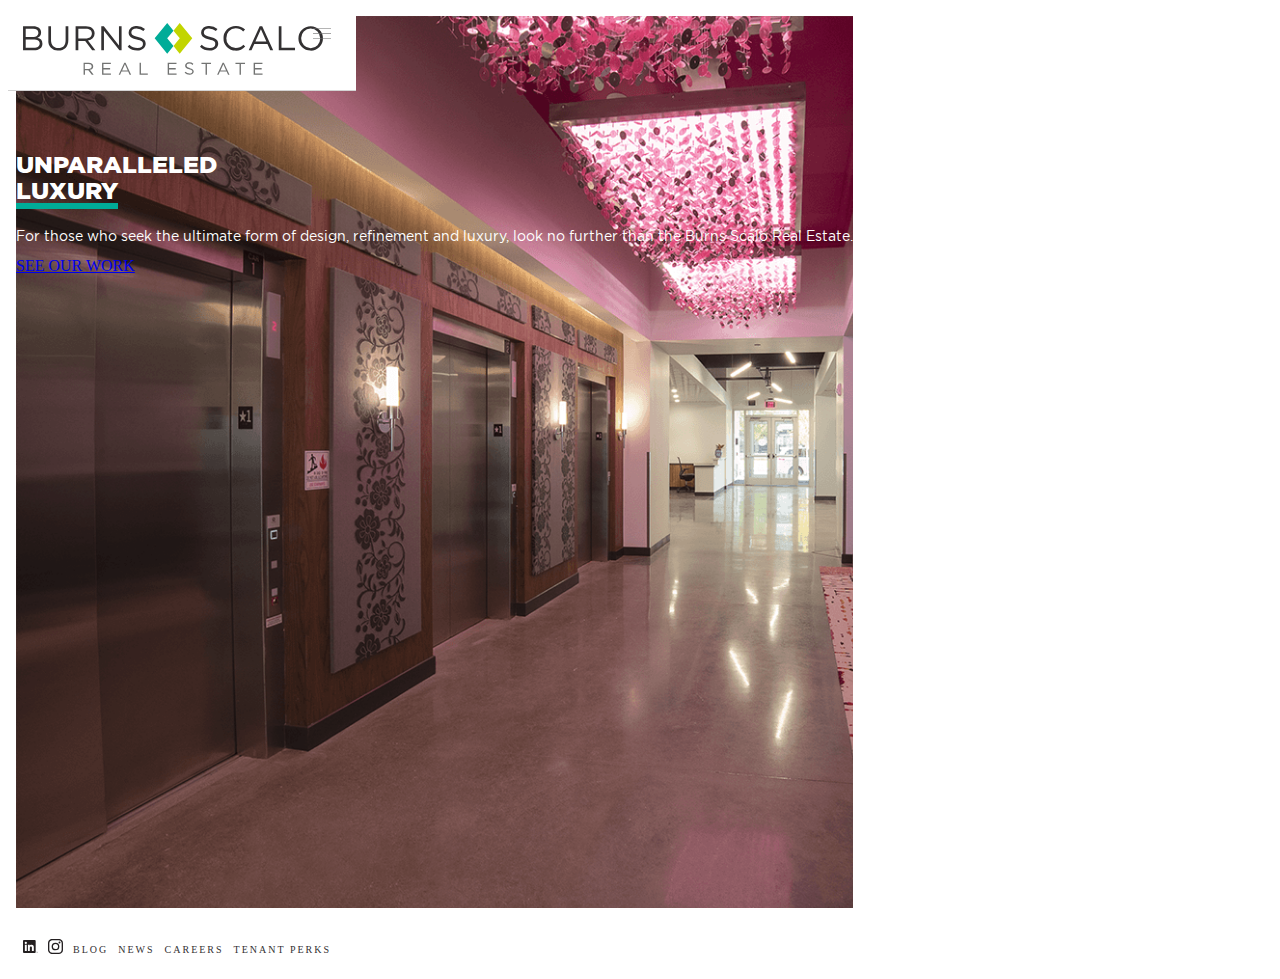
==== index.html @ f6ac452b "," ====
<!doctype html>
<html lang="en">
  <head>
    <!-- Required meta tags -->
    <meta charset="utf-8">
    <meta name="viewport" content="width=device-width, initial-scale=1">

    <!-- Bootstrap CSS -->
    <link href="https://cdn.jsdelivr.net/npm/bootstrap@5.0.0-beta2/dist/css/bootstrap.min.css" rel="stylesheet" integrity="sha384-BmbxuPwQa2lc/FVzBcNJ7UAyJxM6wuqIj61tLrc4wSX0szH/Ev+nYRRuWlolflfl" crossorigin="anonymous">
    <link href="css/style.css" type="text/css" rel="stylesheet">
    <link href="css/fonts/stylesheet.css" type="text/css" rel="stylesheet">
    <title>Burns Scalo Real Estate</title>
  </head>
  <body>

    <header class="col-12 float-left">



        <div class="logo-container col-6 offset-3 float-left">
      <a href="#" class="12 float-left p-0"><img src="assets/logo.svg" alt="Burns Scalo logo to home page" class="col-12 float-left"></a>
      </div>

      <div class="menu-container col-1 offset-2">
      <a href="#" class="col-12 float-left"><img src="assets/menu.svg" alt="Dropdown Menu" class="dropdown-menu-custom"></a>
      </div>
      </header>

      <nav class="col-12">
          </nav>

<div class="scroll-container col-12 p-0">
      <section class="col-12" id="container-1">
        <span class="top"></span>

        <video muted autoplay playsinline class="video-background">
<source src="assets/videos/home2.mp4" type="video/mp4">
<source src="movie.ogg" type="video/ogg">
Your browser does not support the video tag.
</video>

<h1 class="col-10 offset-1">A Luxury Real Estate Firm</h1>
        </section>



<section class="scroll container col-12" id="container-2">
<span class="top"></span>

<!-- begin draft lines -->

<svg xmlns="http://www.w3.org/2000/svg" width="2" height="1080" viewBox="0 0 2 1080" class="svg-v-1">
  <line data-name="Line V 1" y2=800 transform="translate(1)" fill="none" stroke="#D1D3D4" stroke-width="1"/>
</svg>

<svg xmlns="http://www.w3.org/2000/svg" width="2" height="1080" viewBox="0 0 2 1080" class="svg-v-2">
  <line data-name="Line V 1" y2=800 transform="translate(1)" fill="none" stroke="#D1D3D4" stroke-width="1"/>
</svg>

<svg xmlns="http://www.w3.org/2000/svg" viewBox="0 0 1920 2" class="svg-h-1">
  <line data-name="Line 1" x2="1920" transform="translate(0 1)" fill="none" stroke="#D1D3D4" stroke-width="1" id="line1"/>
</svg>

<svg xmlns="http://www.w3.org/2000/svg" viewBox="0 0 1920 2" class="svg-h-2">
  <line data-name="Line 1" x2="1920" transform="translate(0 1)" fill="none" stroke="#D1D3D4" stroke-width="1" id="line2"/>
</svg>

<!-- end draft lines -->

<div class="image-container col-12">
<img src="assets/images/evolution.png" alt="outdoor patio space with view of pittsburgh in the background" class="col-12">
</div>

<div class="copy-container col-10 offset-1">
  <h2 class="col-10 offset-1">THE EVOLUTION
    <br>
<span class="green-underline">OF OFFICE</span></h2>
<p class="col-10 offset-1">
Sometimes the best way to transform an industry is to create your own. Our approach is informed by human values—namely, a desire for health and happiness—and adheres to the principle that commercial real estate creates a framework for life.
  </p>
  </div>
</section>



<section class="col-12 p-0">
<embed class="col-12 p-0" src="push-1.html" id="cover-1">

</section>




<section class="scroll container col-12" id="container-3">
<span class="top"></span>

<!-- begin draft lines -->

<svg xmlns="http://www.w3.org/2000/svg" width="2" height="1080" viewBox="0 0 2 1080" class="svg-v-1">
  <line data-name="Line V 1" y2=800 transform="translate(1)" fill="none" stroke="#D1D3D4" stroke-width="1"/>
</svg>

<svg xmlns="http://www.w3.org/2000/svg" width="2" height="1080" viewBox="0 0 2 1080" class="svg-v-2">
  <line data-name="Line V 1" y2=800 transform="translate(1)" fill="none" stroke="#D1D3D4" stroke-width="1"/>
</svg>

<svg xmlns="http://www.w3.org/2000/svg" viewBox="0 0 1920 2" class="svg-h-1">
  <line data-name="Line 1" x2="1920" transform="translate(0 1)" fill="none" stroke="#D1D3D4" stroke-width="1"/>
</svg>

<svg xmlns="http://www.w3.org/2000/svg" viewBox="0 0 1920 2" class="svg-h-2">
  <line data-name="Line 1" x2="1920" transform="translate(0 1)" fill="none" stroke="#D1D3D4" stroke-width="1"/>
</svg>

<!-- end draft lines -->

<div class="image-container col-12">
<img src="assets/images/elevated.png" alt="outdoor patio space with view of pittsburgh in the background" class="col-12">
</div>

<div class="copy-container col-10 offset-1">
  <h2 class="col-10 offset-1">ELEVATED
    <br>
<span class="green-underline">EXPERIENCE</span></h2>
<p class="col-10 offset-1">
Enriching experiences that keep people’s minds fresh and sharp, providing them with a healthier, safer, and more stimulating stage upon which to play out their lives.
</p>
  </div>
</section>



<section class="col-12 p-0">
<object class="col-12 p-0" data="push-2.html" id="cover-2">
</object>
</section>



        </div><!-- CLOSES SCROLL CONTAINER -->

        <footer class="col-12">
          <ul class="col-2">
            <li><a href="#"><img src="assets/linkedin.svg" alt="#"></a></li>
            <li><a href="#"><img src="assets/instagram.svg" alt="#"></a></li>
            </ul>


            <ul class="col-10">
              <li><a href="#">BLOG</a></li>
              <li><a href="#">NEWS</a></li>
              <li><a href="#">CAREERS</a></li>
              <li><a href="#">TENANT PERKS</a></li>
              </ul>

          </footer>


<!-- DROPDOWN MENU SCRIPT -->
<script>
          function myFunction() {
  var x = document.getElementById("myDIV");
  if (x.style.display === "none") {
    x.style.display = "block";
  } else {
    x.style.display = "none";
  }
}
</script>

<!-- END DROPDOWN MENU SCRIPT -->

    <!-- Optional JavaScript; choose one of the two! -->

    <!-- Option 1: Bootstrap Bundle with Popper -->
    <script src="https://cdn.jsdelivr.net/npm/bootstrap@5.0.0-beta2/dist/js/bootstrap.bundle.min.js" integrity="sha384-b5kHyXgcpbZJO/tY9Ul7kGkf1S0CWuKcCD38l8YkeH8z8QjE0GmW1gYU5S9FOnJ0" crossorigin="anonymous"></script>

    <!-- Option 2: Separate Popper and Bootstrap JS -->
    <!--
    <script src="https://cdn.jsdelivr.net/npm/@popperjs/core@2.6.0/dist/umd/popper.min.js" integrity="sha384-KsvD1yqQ1/1+IA7gi3P0tyJcT3vR+NdBTt13hSJ2lnve8agRGXTTyNaBYmCR/Nwi" crossorigin="anonymous"></script>
    <script src="https://cdn.jsdelivr.net/npm/bootstrap@5.0.0-beta2/dist/js/bootstrap.min.js" integrity="sha384-nsg8ua9HAw1y0W1btsyWgBklPnCUAFLuTMS2G72MMONqmOymq585AcH49TLBQObG" crossorigin="anonymous"></script>
    -->
  </body>
</html>
---- css/style.css ----
/* BEGIN UNIVERSAL STYLES */
body {
  overflow-x: hidden; }

main {
  height: 100vh;
  float: left;
  position: relative;
  overflow: hidden; }

section {
  height: 100vh;
  float: left;
  position: relative;
  overflow: hidden; }

embed {
  height: 100vh;
  width: 100vw; }

object {
  height: 100vh;
  width: 100vw; }

.copy-container {
  background-color: rgba(229, 229, 229, 0.5);
  z-index: 1;
  position: absolute; }

h1 {
  font-family: macklin;
  font-weight: 900;
  font-style: italic;
  color: black;
  font-size: 40px; }

h2 {
  font-family: gotham;
  font-weight: 900;
  color: #333033; }

h3 {
  font-family: gotham;
  font-weight: 900;
  color: #333033; }

h4 {
  font-family: gotham;
  font-weight: 900;
  color: #333033; }

h5 {
  font-family: gotham;
  font-weight: 900;
  color: #333033; }

p {
  font-family: gotham;
  font-size: 14px; }

.green-underline {
  border-bottom: 6px solid #C2D500; }

.turquoise-underline {
  border-bottom: 6px solid #00AC98; }

.orange-underline {
  border-bottom: 6px solid #F26524; }

/* SNAP SCROLL */
.scroll-container {
  height: 100vh;
  overflow-y: scroll;
  scroll-snap-type: y mandatory; }

section {
  height: 100vh;
  scroll-snap-align: center; }

/* ENDS UNIVERSAL STYLES */
/* ----------------------------------------------------------------- */
/* BEGINS HEADER */
header {
  padding: 15px;
  float: left;
  z-index: 200;
  background-color: white;
  position: fixed;
  border-bottom: 1px solid lightgray; }
  header div {
    float: left; }
  header img {
    width: 100%;
    float: left; }

/*CLOSES HEADER */
.dropdown-menu-custom {
  margin-left: -10px !important;
  margin-top: 5px; }

.top {
  position: absolute; }

/* ENDS HEADER */
/* ----------------------------------------------------------------- */
/* BEGINS FOOTER */
footer {
  float: left;
  background-color: white;
  padding-top: 10px;
  padding-left: 10px;
  padding-right: 0;
  z-index: -1;
  /*close ul*/ }
  footer ul {
    list-style: none;
    float: left;
    padding: 0;
    /*close li*/ }
    footer ul li {
      float: left;
      text-align: center;
      padding: 5px; }
    footer ul a {
      color: #333033;
      text-decoration: none;
      font-size: 10px;
      letter-spacing: 2px;
      padding: 0; }
    footer ul img {
      width: 15px;
      height: auto; }

/* CLOSES FOOTER */
/* ENDS FOOTER */
/* ----------------------------------------------------------------- */
/* BEGINS HOME */
#container-1 h1 {
  position: absolute;
  bottom: 10vh;
  z-index: 1;
  color: white; }
#container-1 .video-background {
  position: absolute;
  width: auto;
  height: 100vh;
  z-index: -100; }

#container-2 {
  padding: 0; }
  #container-2 svg {
    position: absolute;
    z-index: 1; }
  #container-2 .svg-v-1 {
    left: 8vw; }
  #container-2 .svg-v-2 {
    right: 8vw; }
  #container-2 .svg-h-1 {
    top: 52vh; }
  #container-2 .svg-h-2 {
    top: 95vh; }
  #container-2 .image-container {
    position: relative;
    margin-top: 7vh;
    overflow: hidden;
    height: 50vh;
    padding: 0; }
  #container-2 img {
    padding: 0;
    float: left;
    position: absolute;
    height: 100%;
    width: auto; }
  #container-2 .copy-container {
    min-height: 43vh;
    margin-top: -5vh;
    padding-top: 7vh;
    padding-bottom: 4vh; }
  #container-2 h2 {
    padding-bottom: 1.5vh; }

#container-3 {
  padding: 0; }
  #container-3 svg {
    position: absolute;
    z-index: 1; }
  #container-3 .svg-v-1 {
    left: 8vw; }
  #container-3 .svg-v-2 {
    right: 8vw; }
  #container-3 .svg-h-1 {
    top: 52vh; }
  #container-3 .svg-h-2 {
    top: 95vh; }
  #container-3 .image-container {
    position: relative;
    margin-top: 7vh;
    overflow: hidden;
    height: 50vh;
    padding: 0; }
  #container-3 img {
    padding: 0;
    float: left;
    position: absolute;
    height: 100%;
    width: auto; }
  #container-3 .copy-container {
    min-height: 43vh;
    margin-top: -5vh;
    padding-top: 7vh;
    padding-bottom: 4vh; }
  #container-3 h2 {
    padding-bottom: 1.5vh; }

/* begins reveal section */
#people {
  height: 125vh !important;
  position: relative; }
  #people h2 {
    margin-bottom: 25px; }
  #people img {
    height: auto;
    position: absolute; }

/* animation */
#people .svg1 {
  position: fixed;
  animation: scale 1s linear infinite;
  animation-play-state: paused;
  animation-delay: calc(var(--scroll) * -.01s);
  animation-iteration-count: 1;
  animation-fill-mode: both;
  top: 0;
  bottom: 0;
  left: -100vw;
  right: 0;
  margin: auto;
  width: 300vw; }
@keyframes scale {
  to {
    transform: scale(16000) translateY(1200px); } }
#people .svg2 {
  position: fixed;
  animation: scale 1s linear infinite;
  animation-play-state: paused;
  animation-delay: calc(var(--scroll) * -.01s);
  animation-iteration-count: 1;
  animation-fill-mode: both;
  top: 0;
  bottom: 0;
  left: -100vw;
  right: 0;
  margin: auto;
  width: 300vw; }
@keyframes scale2 {
  to {
    transform: scale(16000) translateY(1200px); } }
/* CLOSE #PEOPLE */
.zoom {
  position: fixed;
  height: 100vh;
  background-repeat: no-repeat;
  background-size: cover; }

.zoom-1 {
  background-image: url("../assets/images/unparalleled-luxe.png"); }
  .zoom-1 h2 {
    color: white !important; }
  .zoom-1 p {
    color: white !important; }

.zoom-2 {
  background-image: url("../assets/images/meticulous.png"); }

.reveal-container {
  margin-top: 15vh; }

/* ends reveal section */
/* ENDS HOME */
/* ----------------------------------------------------------------- */

/*# sourceMappingURL=style.css.map */
---- css/fonts/stylesheet.css ----
/*!
 * Web Fonts from Fontspring.com
 *
 * All OpenType features and all extended glyphs have been removed.
 * Fully installable fonts can be purchased at http://www.fontspring.com
 *
 * The fonts included in this stylesheet are subject to the End User License you purchased
 * from Fontspring. The fonts are protected under domestic and international trademark and
 * copyright law. You are prohibited from modifying, reverse engineering, duplicating, or
 * distributing this font software.
 *
 * (c) 2010-2020 Fontspring
 *
 *
 *
 *
 * The fonts included are copyrighted by the vendor listed below.
 *
 * Vendor:      Horizon Type
 * License URL: https://www.fontspring.com/licenses/horizon-type/webfont
 *
 *
 */

@font-face {
    font-family: 'gotham';
    src: url('gotham-book.woff2') format('woff2'),
         url('gotham-book.woff') format('woff');
    font-weight: 300;
    font-style: normal;
}

@font-face {
    font-family: 'gotham';
    src: url('gotham-bold.woff2') format('woff2'),
         url('gotham-bold.woff') format('woff');
    font-weight: 600;
    font-style: normal;
}

@font-face {
    font-family: 'gotham';
    src: url('gotham-black.woff2') format('woff2'),
         url('gotham-black.woff') format('woff');
    font-weight: 900;
    font-style: normal;
}

@font-face {
    font-family: 'macklin';
    src: url('macklin-display-bold-italic.woff2') format('woff2'),
         url('macklin-display-bold-italic.woff') format('woff');
    font-weight: 600;
    font-style: italic;
}
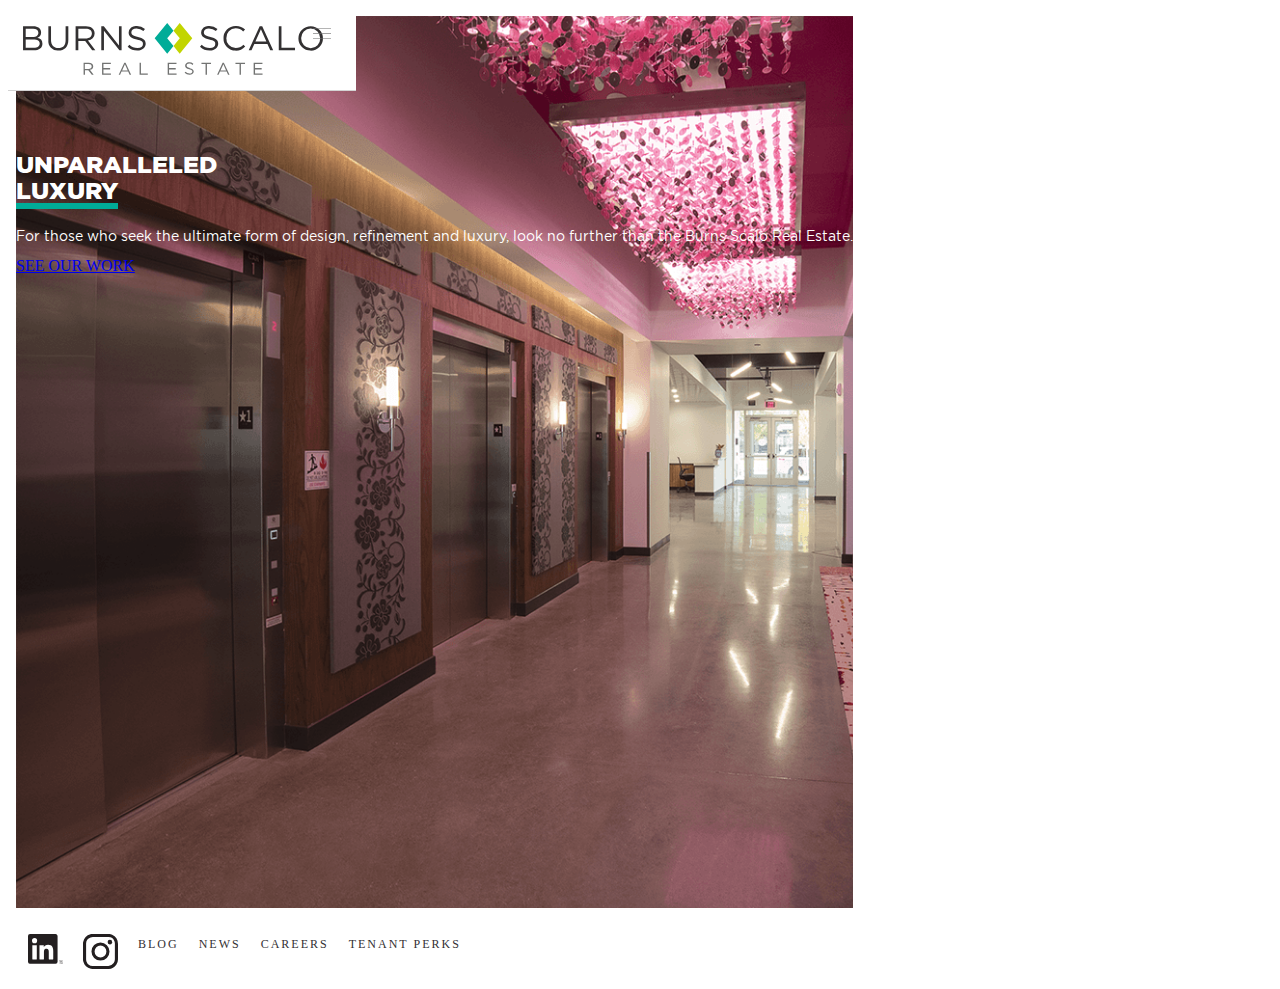
==== commit d5aeac4a: "," ====
--- a/index.html
+++ b/index.html
@@ -18,15 +18,27 @@
 
 
         <div class="logo-container col-6 offset-3 float-left">
-      <a href="#" class="12 float-left p-0"><img src="assets/logo.svg" alt="Burns Scalo logo to home page" class="col-12 float-left"></a>
+      <a href="index.html" class="12 float-left p-0"><img src="assets/logo.svg" alt="Burns Scalo logo to home page" class="col-12 float-left"></a>
       </div>
 
       <div class="menu-container col-1 offset-2">
-      <a href="#" class="col-12 float-left"><img src="assets/menu.svg" alt="Dropdown Menu" class="dropdown-menu-custom"></a>
+      <a href="#" onclick="myFunction()" class="col-12 float-left"><img src="assets/menu.svg" alt="Dropdown Menu" class="dropdown-menu-custom"></a>
       </div>
+
       </header>
 
-      <nav class="col-12">
+      <nav class="col-12" id="nav">
+        <ul class="main-nav col-8 offset-2">
+          <li class="nav-item-1"><a href="who-we-are.html">WHO WE ARE</a></li>
+          <li class="nav-item-2"><a href="what-we-do.html">WHAT WE DO</a></li>
+          <li class="nav-item-3"><a href="#">PORTFOLIO</a></li>
+          </ul>
+
+          <ul class="secondary-nav col-8 offset-2">
+            <li class="nav-item-4"><a href="#">SCHEDULE A TOUR</a></li>
+            <li class="nav-item-5"><a href="#">MEMBERS</a></li>
+            </ul>
+
           </nav>
 
 <div class="scroll-container col-12 p-0">
@@ -140,13 +152,13 @@
         </div><!-- CLOSES SCROLL CONTAINER -->
 
         <footer class="col-12">
-          <ul class="col-2">
+          <ul class="col-4 offset-1">
             <li><a href="#"><img src="assets/linkedin.svg" alt="#"></a></li>
             <li><a href="#"><img src="assets/instagram.svg" alt="#"></a></li>
             </ul>
 
 
-            <ul class="col-10">
+            <ul class="col-7">
               <li><a href="#">BLOG</a></li>
               <li><a href="#">NEWS</a></li>
               <li><a href="#">CAREERS</a></li>
@@ -156,15 +168,23 @@
           </footer>
 
 
-<!-- DROPDOWN MENU SCRIPT -->
+<!-- DROPDOWN MENU SCRIPT
 <script>
           function myFunction() {
-  var x = document.getElementById("myDIV");
-  if (x.style.display === "none") {
+  var x = document.getElementById("nav");
+  if (x.style.display === "block") {
+    x.style.display = "none";
+  } else {
     x.style.display = "block";
-  } else {
-    x.style.display = "none";
   }
+}
+</script>
+-->
+
+<script>
+function myFunction() {
+   var element = document.getElementById("nav");
+   element.classList.toggle("display-toggle");
 }
 </script>
 
--- a/css/style.css
+++ b/css/style.css
@@ -40,9 +40,10 @@
   color: #333033; }
 
 h3 {
-  font-family: gotham;
+  font-family: macklin;
   font-weight: 900;
-  color: #333033; }
+  color: #333033;
+  font-style: italic; }
 
 h4 {
   font-family: gotham;
@@ -67,6 +68,48 @@
 .orange-underline {
   border-bottom: 6px solid #F26524; }
 
+.green-giant {
+  font-size: 55px;
+  line-height: 50px;
+  border-bottom: 12px solid #C2D500; }
+
+.turquoise-giant {
+  font-size: 55px;
+  line-height: 50px;
+  border-bottom: 12px solid #00AC98; }
+
+.orange-giant {
+  font-size: 55px;
+  line-height: 50px;
+  border-bottom: 12px solid #F26524; }
+
+.link-green {
+  padding: 10px;
+  background-color: #C2D500;
+  color: white;
+  text-decoration: none;
+  float: left;
+  text-align: center;
+  margin-top: 2vh; }
+
+.link-turquoise {
+  padding: 10px;
+  background-color: #00AC98;
+  color: white;
+  text-decoration: none;
+  float: left;
+  text-align: center;
+  margin-top: 2vh; }
+
+.link-orange {
+  padding: 10px;
+  background-color: #F26524;
+  color: white;
+  text-decoration: none;
+  float: left;
+  text-align: center;
+  margin-top: 2vh; }
+
 /* SNAP SCROLL */
 .scroll-container {
   height: 100vh;
@@ -76,6 +119,96 @@
 section {
   height: 100vh;
   scroll-snap-align: center; }
+
+/* ENDS SNAP SCROLL */
+nav {
+  height: 100vh;
+  width: 100vw;
+  position: fixed;
+  padding-top: 20vh;
+  z-index: 199;
+  background-color: rgba(255, 255, 255, 0.75);
+  backdrop-filter: blur(8px);
+  -webkit-backdrop-filter: blur(8px);
+  display: none;
+  opacity: 0;
+  transition: .5s; }
+
+.display-toggle {
+  display: block;
+  animation-name: fade;
+  transition: .5s;
+  animation-duration: .25s;
+  animation-iteration-count: 1;
+  opacity: 1; }
+
+@keyframes fade {
+  from {
+    opacity: 0; }
+  to {
+    opacity: 1; } }
+@keyframes fade-2 {
+  from {
+    opacity: 0;
+    margin-left: -50px; }
+  to {
+    opacity: 1;
+    margin-left: 0; } }
+.main-nav {
+  list-style: none;
+  padding-left: 5vw;
+  padding-right: 5vw; }
+  .main-nav li {
+    text-align: center;
+    padding-left: 25px;
+    padding-right: 25px;
+    font-family: gotham;
+    letter-spacing: 2px;
+    transition: 1s;
+    margin-bottom: 7.5vh; }
+  .main-nav a {
+    color: #333033;
+    text-decoration: none; }
+
+.secondary-nav {
+  border-top: 2px solid lightgray;
+  list-style: none;
+  margin-top: 10vh;
+  padding-top: 10vh; }
+  .secondary-nav li {
+    text-align: center;
+    padding-left: 25px;
+    padding-right: 25px;
+    font-family: gotham;
+    letter-spacing: 2px;
+    transition: 1s;
+    margin-bottom: 7.5vh; }
+  .secondary-nav a {
+    color: #333033;
+    text-decoration: none; }
+
+.nav-item-1 {
+  animation-name: fade-2;
+  animation-duration: .5s; }
+
+.nav-item-2 {
+  animation-name: fade-2;
+  animation-duration: 1s; }
+
+.nav-item-3 {
+  animation-name: fade-2;
+  animation-duration: 1.5s; }
+
+.nav-item-4 {
+  animation-name: fade-2;
+  animation-duration: 2s; }
+
+.nav-item-5 {
+  animation-name: fade-2;
+  animation-duration: 2.5s; }
+
+#active {
+  border-bottom: 2px solid #00AC98; }
 
 /* ENDS UNIVERSAL STYLES */
 /* ----------------------------------------------------------------- */
@@ -120,15 +253,16 @@
     footer ul li {
       float: left;
       text-align: center;
-      padding: 5px; }
+      padding-left: 10px;
+      padding-right: 10px; }
     footer ul a {
       color: #333033;
       text-decoration: none;
-      font-size: 10px;
+      font-size: 12px;
       letter-spacing: 2px;
       padding: 0; }
     footer ul img {
-      width: 15px;
+      width: 35px;
       height: auto; }
 
 /* CLOSES FOOTER */
@@ -210,6 +344,39 @@
     padding-top: 7vh;
     padding-bottom: 4vh; }
   #container-3 h2 {
+    padding-bottom: 1.5vh; }
+
+#container-4 {
+  padding: 0; }
+  #container-4 svg {
+    position: absolute;
+    z-index: 1; }
+  #container-4 .svg-v-1 {
+    left: 8vw; }
+  #container-4 .svg-v-2 {
+    right: 8vw; }
+  #container-4 .svg-h-1 {
+    top: 52vh; }
+  #container-4 .svg-h-2 {
+    top: 95vh; }
+  #container-4 .image-container {
+    position: relative;
+    margin-top: 7vh;
+    overflow: hidden;
+    height: 50vh;
+    padding: 0; }
+  #container-4 img {
+    padding: 0;
+    float: left;
+    position: absolute;
+    height: 100%;
+    width: auto; }
+  #container-4 .copy-container {
+    min-height: 43vh;
+    margin-top: -5vh;
+    padding-top: 7vh;
+    padding-bottom: 4vh; }
+  #container-4 h2 {
     padding-bottom: 1.5vh; }
 
 /* begins reveal section */
@@ -278,5 +445,23 @@
 /* ends reveal section */
 /* ENDS HOME */
 /* ----------------------------------------------------------------- */
+/* BEGINS WHAT WE DO */
+#what-we-do h2 {
+  margin-bottom: 0;
+  padding-bottom: 0; }
+#what-we-do h3 {
+  margin-top: 5px; }
+#what-we-do .copy-container {
+  padding-bottom: 0; }
+  #what-we-do .copy-container ul {
+    list-style: none;
+    padding: 0; }
+    #what-we-do .copy-container ul li {
+      font-family: gotham;
+      margin-top: 10px; }
+
+/* CLOSES WHAT WE DO */
+/* ENDS WHAT WE DO */
+/* ----------------------------------------------------------------- */
 
 /*# sourceMappingURL=style.css.map */
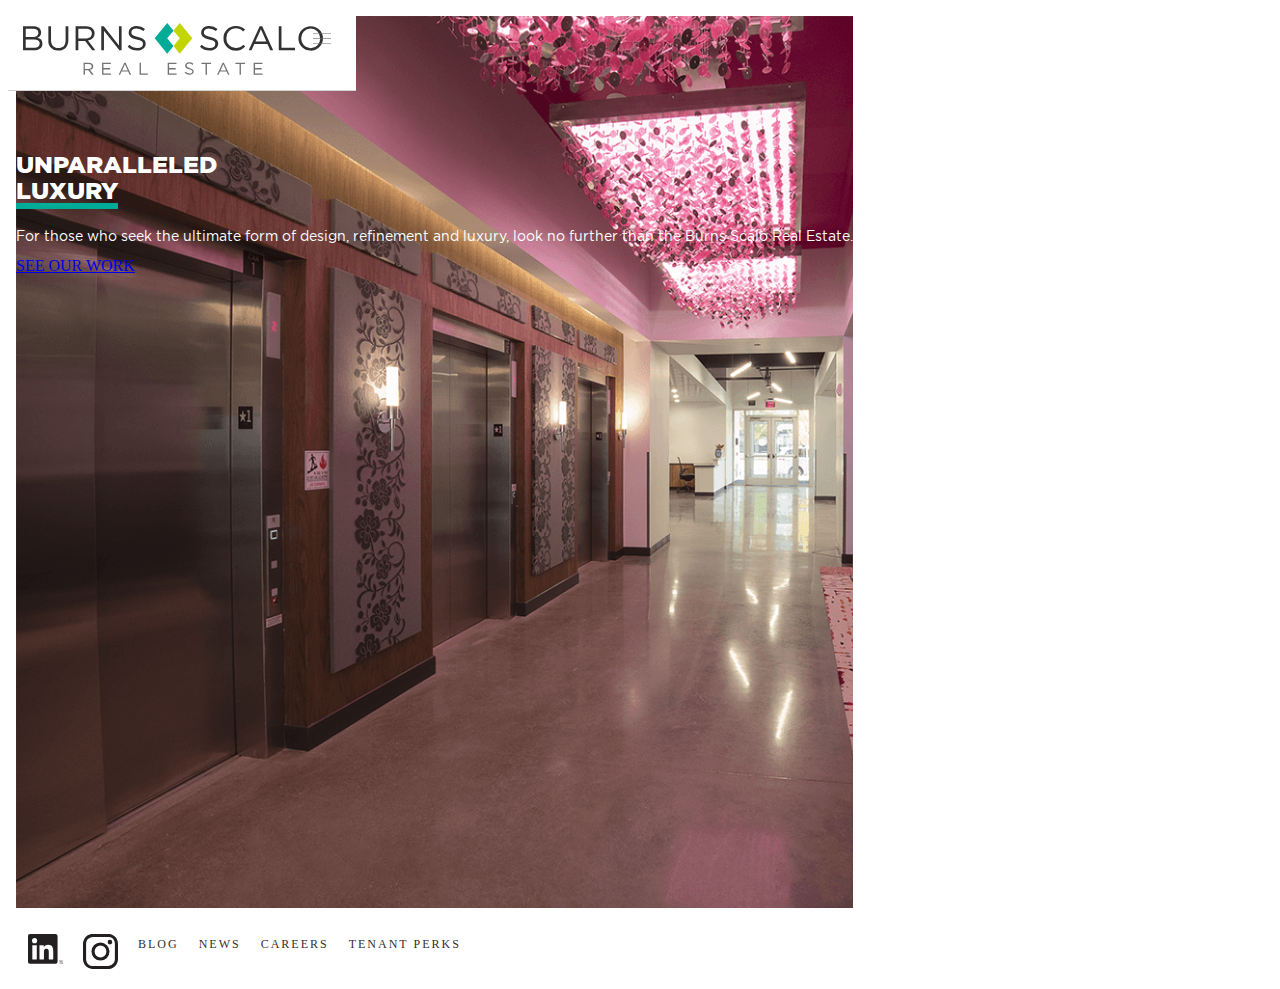
==== commit 779a185d: "tablet 1" ====
--- a/index.html
+++ b/index.html
@@ -17,24 +17,24 @@
 
 
 
-        <div class="logo-container col-6 offset-3 float-left">
-      <a href="index.html" class="12 float-left p-0"><img src="assets/logo.svg" alt="Burns Scalo logo to home page" class="col-12 float-left"></a>
+        <div class="logo-container col-6 col-md-4 offset-3 offset-md-4 float-left">
+      <a href="index.html" class="col-12 float-left p-0"><img src="assets/logo.svg" alt="Burns Scalo logo to home page" class="col-12 float-left"></a>
       </div>
 
-      <div class="menu-container col-1 offset-2">
-      <a href="#" onclick="myFunction()" class="col-12 float-left"><img src="assets/menu.svg" alt="Dropdown Menu" class="dropdown-menu-custom"></a>
+      <div class="menu-container col-1 offset-2 offset-md-3">
+      <a onclick="myFunction()" class="col-12 float-left"><img src="assets/menu.svg" alt="Dropdown Menu" class="dropdown-menu-custom"></a>
       </div>
 
       </header>
 
       <nav class="col-12" id="nav">
-        <ul class="main-nav col-8 offset-2">
+        <ul class="main-nav col-10 offset-1">
           <li class="nav-item-1"><a href="who-we-are.html">WHO WE ARE</a></li>
           <li class="nav-item-2"><a href="what-we-do.html">WHAT WE DO</a></li>
-          <li class="nav-item-3"><a href="#">PORTFOLIO</a></li>
+          <li class="nav-item-3"><a href="portfolio.html">PORTFOLIO</a></li>
           </ul>
 
-          <ul class="secondary-nav col-8 offset-2">
+          <ul class="secondary-nav col-10 offset-1">
             <li class="nav-item-4"><a href="#">SCHEDULE A TOUR</a></li>
             <li class="nav-item-5"><a href="#">MEMBERS</a></li>
             </ul>
@@ -56,7 +56,7 @@
 
 
 
-<section class="scroll container col-12" id="container-2">
+<section class="col-12" id="container-2">
 <span class="top"></span>
 
 <!-- begin draft lines -->
@@ -103,7 +103,7 @@
 
 
 
-<section class="scroll container col-12" id="container-3">
+<section class="col-12" id="container-3">
 <span class="top"></span>
 
 <!-- begin draft lines -->
--- a/css/style.css
+++ b/css/style.css
@@ -463,5 +463,116 @@
 /* CLOSES WHAT WE DO */
 /* ENDS WHAT WE DO */
 /* ----------------------------------------------------------------- */
+/* BEGINS PORTFOLIO */
+/* PORTFOLIO PAGE */
+#portfolio section {
+  padding-top: 15vh;
+  float: left;
+  padding-left: 4vw;
+  padding-right: 4vw;
+  height: auto; }
+#portfolio aside {
+  padding-top: 15vh !important;
+  border-right: 2px solid #f1f1f1;
+  height: 100vh;
+  float: left; }
+  #portfolio aside h2 {
+    font-size: 30px;
+    font-weight: bold;
+    font-family: gotham;
+    margin-bottom: 55px; }
+  #portfolio aside h3 {
+    font-size: 20px;
+    font-weight: bold;
+    margin-top: 40px;
+    font-family: gotham; }
+  #portfolio aside a {
+    margin: 0;
+    float: left;
+    padding: 10px;
+    font-family: gotham;
+    text-transform: uppercase;
+    background-color: #f1f1f1;
+    width: 50%;
+    text-align: center;
+    color: grey;
+    text-decoration: none;
+    font-size: 14px;
+    margin-bottom: 55px; }
+  #portfolio aside #portfolio-active {
+    background-color: #00AC98;
+    color: white; }
+  #portfolio aside a:hover {
+    color: grey; }
+  #portfolio aside label {
+    margin-left: 15px; }
+  #portfolio aside .update {
+    width: 100%;
+    margin-top: 55px;
+    background-color: #F26524;
+    color: white; }
+  #portfolio aside .update:hover {
+    color: white; }
+#portfolio .container-p {
+  padding: 5px;
+  float: left !important; }
+#portfolio .portfolio-list {
+  box-shadow: 0px 0px 5px #DBDADA;
+  float: left;
+  height: 25vh; }
+  #portfolio .portfolio-list a {
+    text-decoration: none; }
+  #portfolio .portfolio-list img {
+    width: 100%; }
+  #portfolio .portfolio-list h3 {
+    font-family: gotham;
+    color: #333033;
+    font-size: 18px;
+    padding-left: 15px;
+    padding-top: 15px;
+    margin: 0;
+    font-style: normal; }
+  #portfolio .portfolio-list p {
+    font-size: 14px;
+    font-family: gotham;
+    padding-left: 15px;
+    color: #333033;
+    padding-bottom: 15px;
+    margin: 0; }
+#portfolio .portfolio-image-container {
+  min-height: 55%;
+  height: 55% !important;
+  overflow: hidden; }
+  #portfolio .portfolio-image-container img {
+    width: 100%;
+    height: auto; }
+
+/* CLOSE PORTFOLIO */
+/* ENDS PORTFOLIO */
+/* ----------------------------------------------------------------- */
+/* BEGINS 768PX MEDIA QUERY */
+@media (min-width: 768px) {
+  /* BEGINS HEADER 768 */
+  .dropdown-menu-custom {
+    padding-top: 5px;
+    max-width: 35px;
+    height: auto; }
+
+  /* ENDS HEADER 768 */
+  /* ----------------------------------------------------------------- */
+  #container-2 .image-container {
+    position: relative;
+    margin-top: 7vh;
+    overflow: hidden;
+    height: 50vh;
+    padding: 0; }
+  #container-2 img {
+    padding: 0;
+    float: left;
+    position: absolute;
+    height: auto !important;
+    width: 100% !important; } }
+/* !!CLOSES 768PX @MEDIA QUERY!! */
+/* ----------------------------------------------------------------- */
 
 /*# sourceMappingURL=style.css.map */
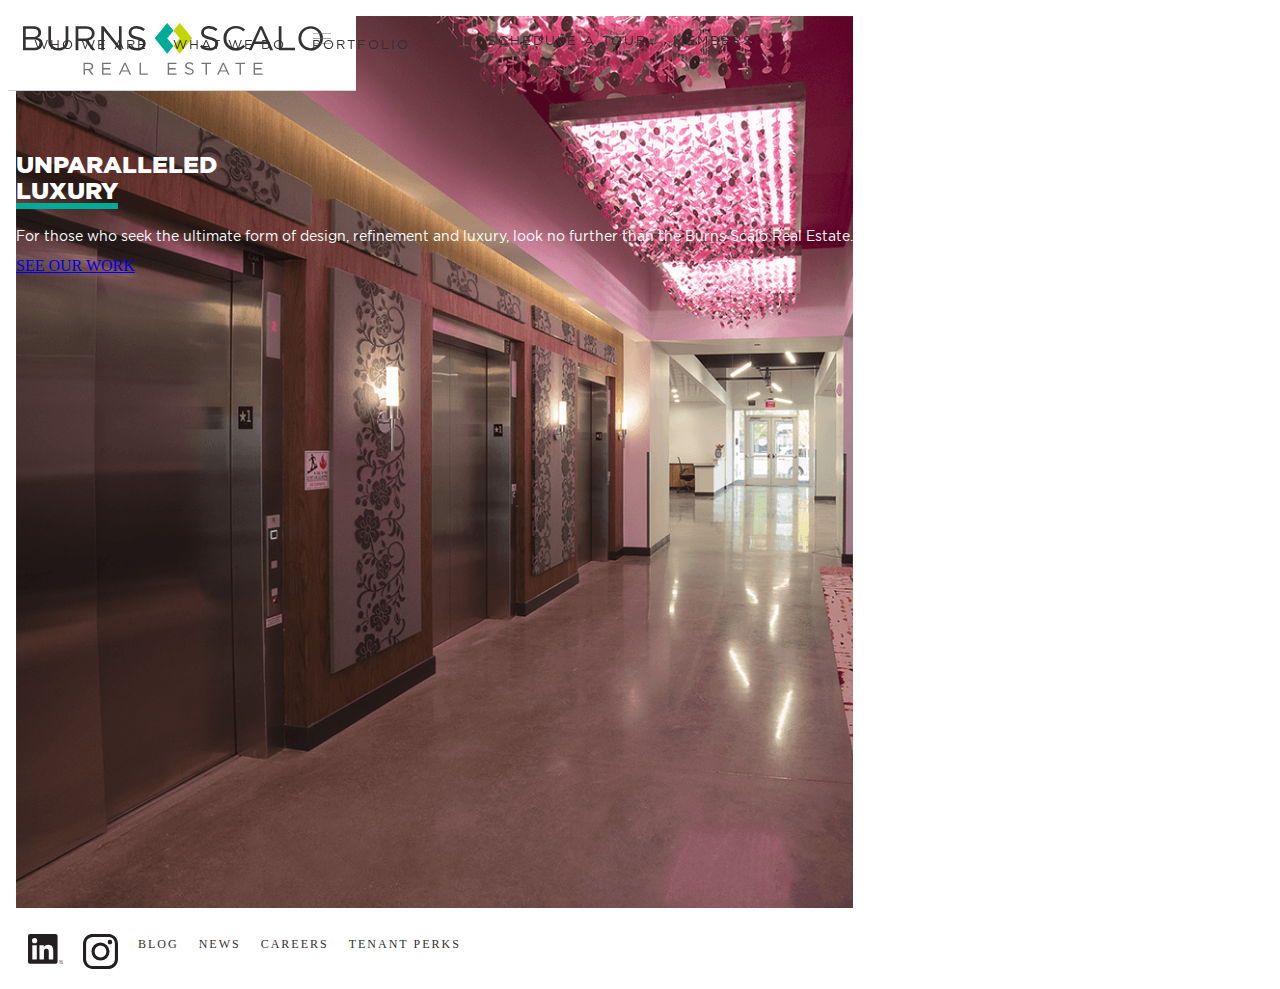
==== commit 005abf0d: "." ====
--- a/index.html
+++ b/index.html
@@ -17,24 +17,24 @@
 
 
 
-        <div class="logo-container col-6 col-md-4 offset-3 offset-md-4 float-left">
+        <div class="logo-container col-6 col-md-4 col-lg-2 offset-3 offset-md-4 offset-lg-0 float-left">
       <a href="index.html" class="col-12 float-left p-0"><img src="assets/logo.svg" alt="Burns Scalo logo to home page" class="col-12 float-left"></a>
       </div>
 
-      <div class="menu-container col-1 offset-2 offset-md-3">
+      <div class="menu-container col-1 offset-2 offset-md-3 d-lg-none">
       <a onclick="myFunction()" class="col-12 float-left"><img src="assets/menu.svg" alt="Dropdown Menu" class="dropdown-menu-custom"></a>
       </div>
 
       </header>
 
-      <nav class="col-12" id="nav">
-        <ul class="main-nav col-10 offset-1">
+      <nav class="col-12 col-lg-10 offset-lg-2" id="nav">
+        <ul class="main-nav col-6 offset-1 offset-lg-2">
           <li class="nav-item-1"><a href="who-we-are.html">WHO WE ARE</a></li>
           <li class="nav-item-2"><a href="what-we-do.html">WHAT WE DO</a></li>
           <li class="nav-item-3"><a href="portfolio.html">PORTFOLIO</a></li>
           </ul>
 
-          <ul class="secondary-nav col-10 offset-1">
+          <ul class="secondary-nav col-4">
             <li class="nav-item-4"><a href="#">SCHEDULE A TOUR</a></li>
             <li class="nav-item-5"><a href="#">MEMBERS</a></li>
             </ul>
--- a/css/style.css
+++ b/css/style.css
@@ -465,8 +465,18 @@
 /* ----------------------------------------------------------------- */
 /* BEGINS PORTFOLIO */
 /* PORTFOLIO PAGE */
+.aside-toggle {
+  margin-top: 10vh;
+  float: left; }
+
+.aside-display-toggle {
+  display: block; }
+
+aside {
+  display: none; }
+
 #portfolio section {
-  padding-top: 15vh;
+  padding-top: 2vh;
   float: left;
   padding-left: 4vw;
   padding-right: 4vw;
@@ -574,5 +584,82 @@
     width: 100% !important; } }
 /* !!CLOSES 768PX @MEDIA QUERY!! */
 /* ----------------------------------------------------------------- */
+@media (min-width: 1024px) {
+  #nav {
+    display: block;
+    z-index: 300;
+    position: fixed;
+    opacity: 1;
+    height: 5vh;
+    background-color: rgba(255, 255, 255, 0);
+    backdrop-filter: blur(0px);
+    -webkit-backdrop-filter: blur(0px);
+    padding-top: 0; }
+
+  .main-nav {
+    list-style: none;
+    padding-left: 1vw;
+    padding-right: 1vw;
+    float: left; }
+    .main-nav li {
+      text-align: center;
+      padding-top: 12.5px;
+      padding-left: 1vw;
+      padding-right: 1vw;
+      font-family: gotham;
+      letter-spacing: 2px;
+      transition: 0s;
+      margin-bottom: 0vh;
+      float: left;
+      font-size: 13px; }
+    .main-nav a {
+      color: #333033;
+      text-decoration: none; }
+
+  .secondary-nav {
+    border-top: none;
+    list-style: none;
+    margin-top: 0vh;
+    padding-top: 12.5px;
+    float: left; }
+    .secondary-nav li {
+      text-align: center;
+      padding-top: 12.5px;
+      padding-left: 1vw;
+      padding-right: 1vw;
+      font-family: gotham;
+      letter-spacing: 2px;
+      transition: 0s;
+      margin-bottom: 0vh;
+      float: left;
+      font-size: 13px; }
+    .secondary-nav a {
+      color: #333033;
+      text-decoration: none; }
+
+  li:hover {
+    border-top: 5px solid #F26524;
+    padding-top: 7.5px; }
+
+  .nav-item-1 {
+    animation-name: none; }
+
+  .nav-item-2 {
+    animation-name: none; }
+
+  .nav-item-3 {
+    animation-name: none; }
+
+  .nav-item-4 {
+    animation-name: none; }
+
+  .nav-item-5 {
+    animation-name: none; }
+
+  #active {
+    border-top: 5px solid #00AC98;
+    border-bottom: 0; } }
+/* !!CLOSES 1024PX @MEDIA QUERY!! */
+/* ----------------------------------------------------------------- */
 
 /*# sourceMappingURL=style.css.map */
